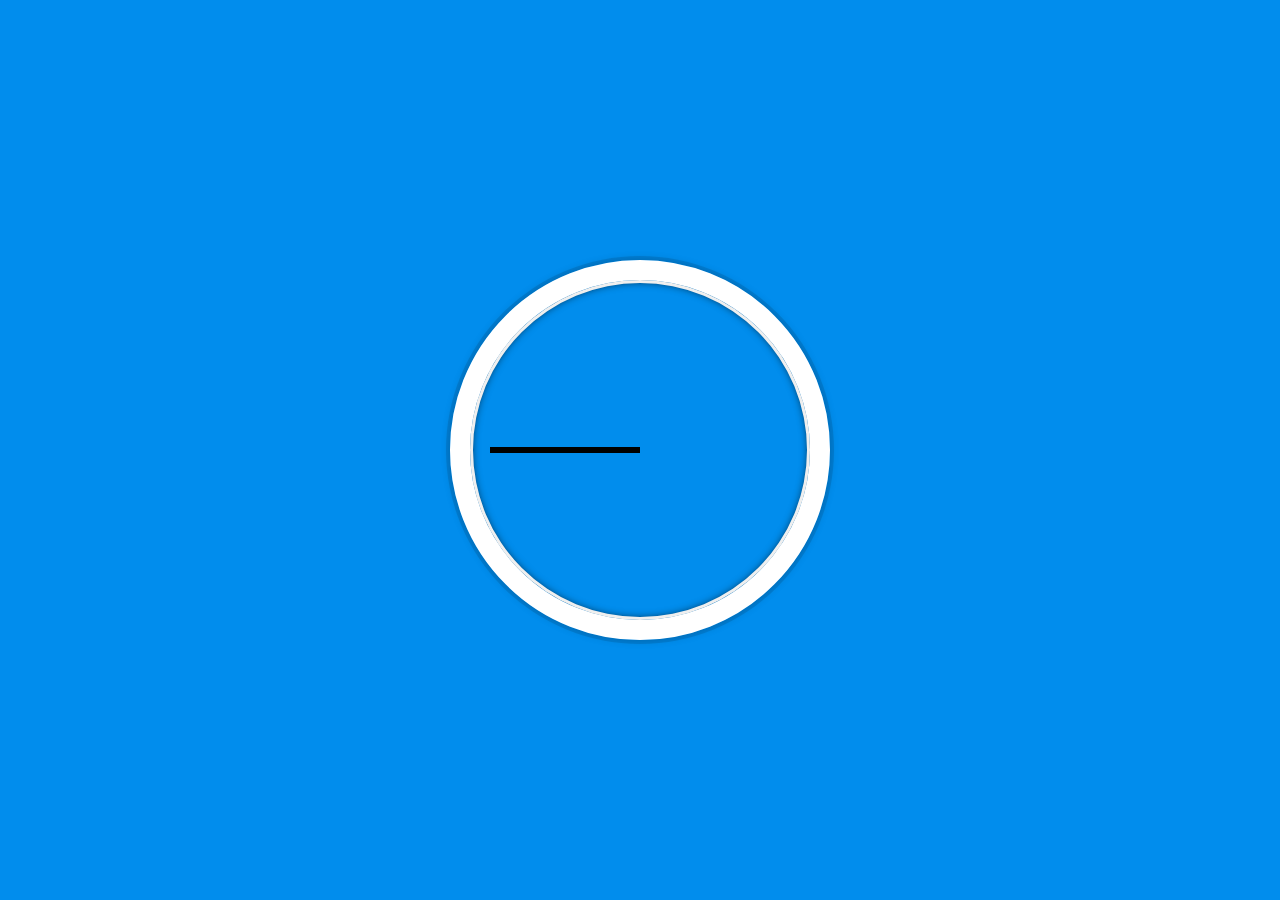
==== 02 - JS and CSS Clock/index.html @ 22c44192 "separated onto external stylesheet" ====
<!DOCTYPE html>
<html lang="en">
<head>
  <meta charset="UTF-8">
  <title>JS + CSS Clock</title>
  <script src="index.js"></script>
  <link rel="stylesheet" type="text/css" href="style.css">
</head>
<body>


    <div class="clock">
      <div class="clock-face">
        <div class="hand hour-hand"></div>
        <div class="hand min-hand"></div>
        <div class="hand second-hand"></div>
      </div>
    </div>


  <script>


  </script>
</body>
</html>
---- 02 - JS and CSS Clock/style.css ----
html {
    background: #018DED url(http://unsplash.it/1500/1000?image=881&blur=5);
    background-size: cover;
    font-family: 'helvetica neue';
    text-align: center;
    font-size: 10px;
}

body {
    margin: 0;
    font-size: 2rem;
    display: flex;
    flex: 1;
    min-height: 100vh;
    align-items: center;
}

.clock {
    width: 30rem;
    height: 30rem;
    border: 20px solid white;
    border-radius: 50%;
    margin: 50px auto;
    position: relative;
    padding: 2rem;
    box-shadow:
        0 0 0 4px rgba(0,0,0,0.1),
        inset 0 0 0 3px #EFEFEF,
        inset 0 0 10px black,
        0 0 10px rgba(0,0,0,0.2);
}

.clock-face {
    position: relative;
    width: 100%;
    height: 100%;
    transform: translateY(-3px); /* account for the height of the clock hands */
}

.hand {
    width: 50%;
    height: 6px;
    background: black;
    position: absolute;
    top: 50%;
}
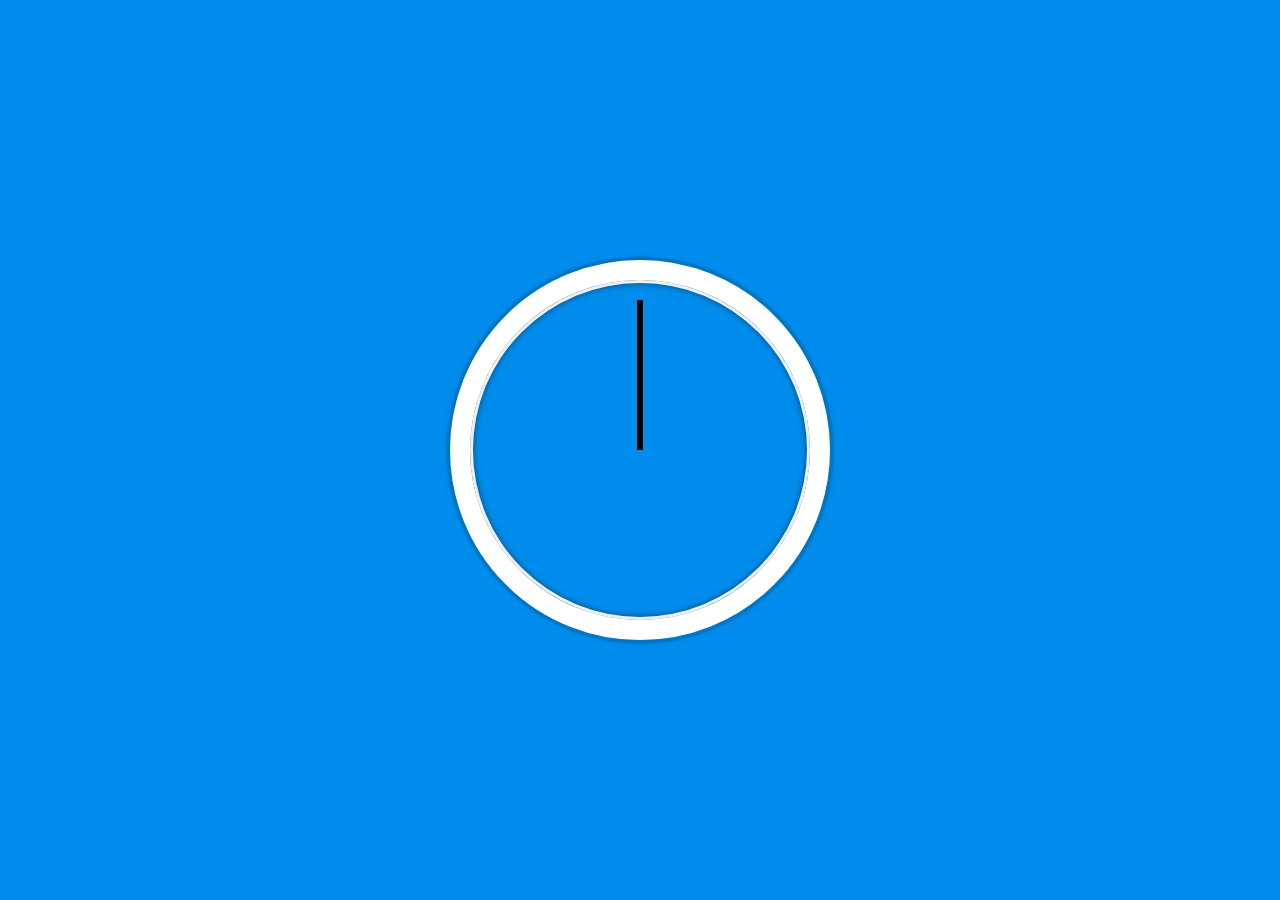
==== commit a2af6448: "added set time functionalities" ====
--- a/02 - JS and CSS Clock/index.html
+++ b/02 - JS and CSS Clock/index.html
@@ -7,20 +7,14 @@
   <link rel="stylesheet" type="text/css" href="style.css">
 </head>
 <body>
+  
+  <div class="clock">
+    <div class="clock-face">
+      <div class="hand hour-hand"></div>
+      <div class="hand min-hand"></div>
+      <div class="hand second-hand"></div>
+    </div>
+  </div>
 
-
-    <div class="clock">
-      <div class="clock-face">
-        <div class="hand hour-hand"></div>
-        <div class="hand min-hand"></div>
-        <div class="hand second-hand"></div>
-      </div>
-    </div>
-
-
-  <script>
-
-
-  </script>
 </body>
 </html>
--- a/02 - JS and CSS Clock/style.css
+++ b/02 - JS and CSS Clock/style.css
@@ -43,4 +43,8 @@
     background: black;
     position: absolute;
     top: 50%;
+    transform-origin: 100%; /* transform pivot point at the end of x-axis */
+    transform: rotate(90deg); /* transform 90deg so hands start at origin */
+    transition: all 0.05s;
+    transition-timing-function: cubic-beizier(0.1, 2.7, 0.58, 1);
 }